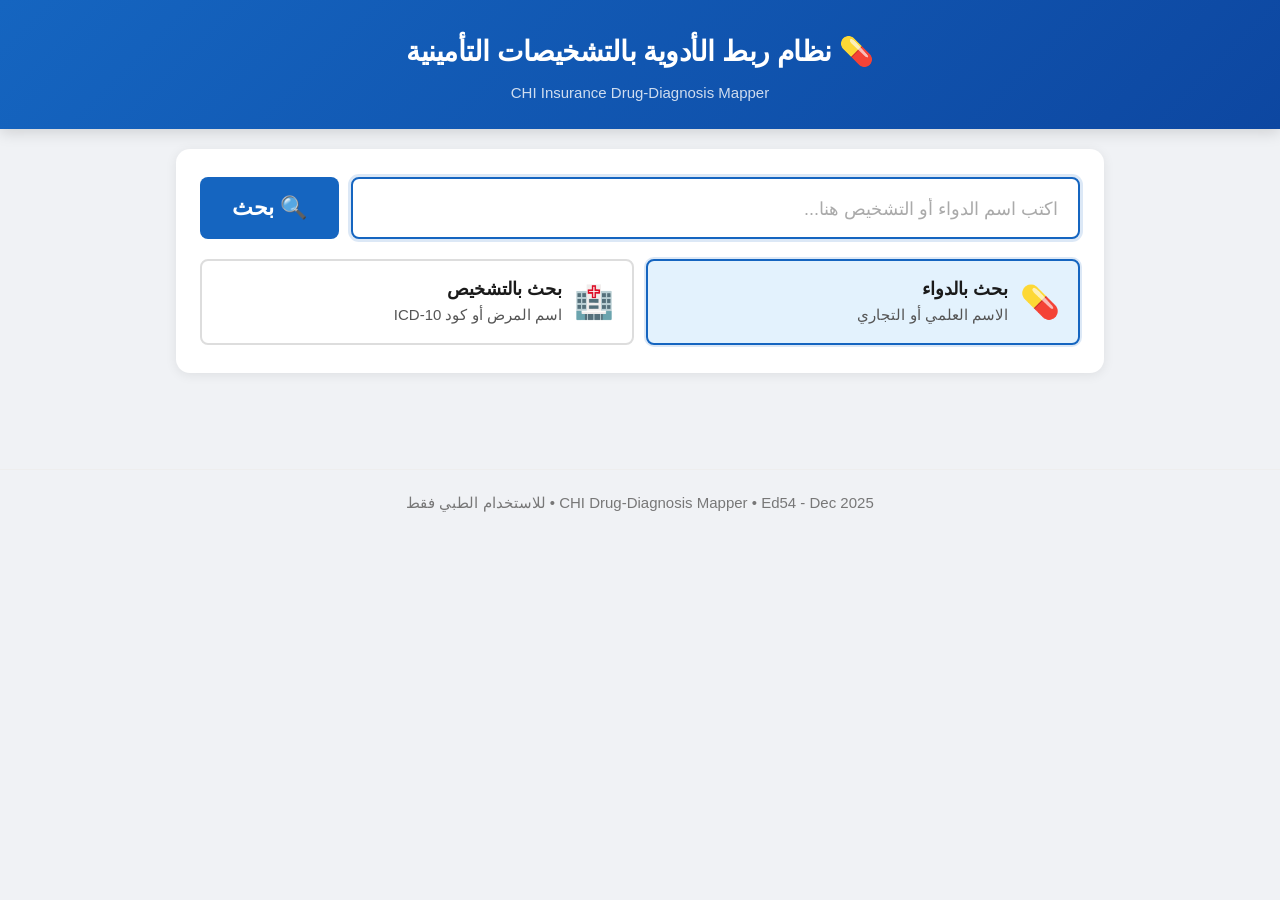
==== templates/index.html @ a1e70a4b "CHI Mapper" ====
<!DOCTYPE html>
<html lang="ar" dir="rtl">
<head>
    <meta charset="UTF-8">
    <meta name="viewport" content="width=device-width, initial-scale=1.0">
    <title>CHI Mapper - نظام ربط الأدوية بالتشخيصات</title>
    <link rel="stylesheet" href="/static/css/style.css">
    <link rel="icon" href="data:image/svg+xml,<svg xmlns='http://www.w3.org/2000/svg' viewBox='0 0 100 100'><text y='.9em' font-size='90'>💊</text></svg>">
</head>
<body>

<!-- ═══ Header ═══ -->
<header id="app-header">
    <div class="header-content">
        <h1>💊 نظام ربط الأدوية بالتشخيصات التأمينية</h1>
        <p class="header-sub">CHI Insurance Drug-Diagnosis Mapper</p>
    </div>
</header>

<!-- ═══ Main Content ═══ -->
<main>

    <!-- Search Section -->
    <section id="search-section">
        <div class="search-card">
            <div class="search-input-wrapper">
                <input
                    type="text"
                    id="search-input"
                    placeholder="اكتب اسم الدواء أو التشخيص هنا..."
                    autocomplete="off"
                    autofocus
                >
                <button id="search-btn" onclick="performSearch()">
                    🔍 بحث
                </button>
            </div>

            <div class="search-type-selector">
                <label class="radio-card selected" id="radio-drug">
                    <input type="radio" name="searchType" value="drug" checked onchange="onTypeChange()">
                    <span class="radio-icon">💊</span>
                    <span class="radio-text">بحث بالدواء<br><small>الاسم العلمي أو التجاري</small></span>
                </label>
                <label class="radio-card" id="radio-indication">
                    <input type="radio" name="searchType" value="indication" onchange="onTypeChange()">
                    <span class="radio-icon">🏥</span>
                    <span class="radio-text">بحث بالتشخيص<br><small>اسم المرض أو كود ICD-10</small></span>
                </label>
            </div>
        </div>

        <!-- Stats bar -->
        <div id="stats-bar" class="stats-bar"></div>
    </section>

    <!-- Loading -->
    <div id="loading" class="loading" style="display:none">
        <div class="spinner"></div>
        <span>جاري البحث...</span>
    </div>

    <!-- Results Section -->
    <section id="results-section" style="display:none">
        <div class="results-header">
            <h2 id="results-title"></h2>
            <button class="btn-back-small" onclick="clearResults()">✕ مسح النتائج</button>
        </div>
        <div id="results-list"></div>
    </section>

    <!-- Detail Section -->
    <section id="detail-section" style="display:none">
        <button class="btn-back" onclick="goBackToResults()">
            ↩ رجوع للنتائج
        </button>
        <div id="detail-content"></div>
    </section>

</main>

<!-- ═══ Footer ═══ -->
<footer>
    <p>CHI Drug-Diagnosis Mapper &bull; Ed54 - Dec 2025 &bull; للاستخدام الطبي فقط</p>
</footer>

<script src="/static/js/app.js"></script>
</body>
</html>
---- static/css/style.css ----
/* ═══════════════════════════════════════════════════════
   CHI Drug-Diagnosis Mapper - Stylesheet
   Designed for elderly doctors: large fonts, high contrast,
   clear layout, RTL support
   ═══════════════════════════════════════════════════════ */

/* ─── Reset & Variables ─────────────────────────────── */
*, *::before, *::after {
    box-sizing: border-box;
    margin: 0;
    padding: 0;
}

:root {
    --primary: #1565c0;
    --primary-light: #e3f2fd;
    --primary-dark: #0d47a1;
    --bg: #f0f2f5;
    --card-bg: #ffffff;
    --text: #1a1a1a;
    --text-secondary: #555;
    --text-light: #777;
    --border: #ddd;
    --border-light: #eee;
    --danger: #c62828;
    --danger-bg: #ffebee;
    --warning: #e65100;
    --warning-bg: #fff3e0;
    --success: #2e7d32;
    --success-bg: #e8f5e9;
    --info: #1565c0;
    --info-bg: #e3f2fd;
    --shadow: 0 2px 12px rgba(0,0,0,0.08);
    --shadow-hover: 0 4px 20px rgba(0,0,0,0.12);
    --radius: 14px;
    --radius-sm: 8px;
    --font-base: 18px;
    --font-lg: 22px;
    --font-xl: 28px;
    --font-xxl: 32px;
    --font-sm: 15px;
    --font-xs: 13px;
    --transition: 0.2s ease;
}

body {
    font-family: 'Segoe UI', 'Tahoma', 'Arial', 'Noto Sans Arabic', sans-serif;
    font-size: var(--font-base);
    background: var(--bg);
    color: var(--text);
    line-height: 1.7;
    direction: rtl;
    min-height: 100vh;
}

/* ─── Header ────────────────────────────────────────── */
header {
    background: linear-gradient(135deg, var(--primary) 0%, var(--primary-dark) 100%);
    color: white;
    text-align: center;
    padding: 28px 20px 24px;
    box-shadow: 0 3px 15px rgba(0,0,0,0.15);
    position: sticky;
    top: 0;
    z-index: 100;
}

header h1 {
    font-size: var(--font-xl);
    font-weight: 700;
    margin-bottom: 4px;
    letter-spacing: -0.5px;
}

header .header-sub {
    font-size: var(--font-sm);
    opacity: 0.8;
    font-weight: 400;
}

/* ─── Main ──────────────────────────────────────────── */
main {
    max-width: 960px;
    margin: 0 auto;
    padding: 20px 16px 40px;
}

/* ─── Search Section ────────────────────────────────── */
.search-card {
    background: var(--card-bg);
    border-radius: var(--radius);
    padding: 28px 24px;
    box-shadow: var(--shadow);
    margin-bottom: 16px;
}

.search-input-wrapper {
    display: flex;
    gap: 12px;
    margin-bottom: 20px;
}

#search-input {
    flex: 1;
    font-size: var(--font-lg);
    padding: 16px 20px;
    border: 2px solid var(--border);
    border-radius: var(--radius-sm);
    outline: none;
    transition: border-color var(--transition);
    direction: auto;
    font-family: inherit;
}

#search-input:focus {
    border-color: var(--primary);
    box-shadow: 0 0 0 3px rgba(21, 101, 192, 0.15);
}

#search-input::placeholder {
    color: #aaa;
    font-size: var(--font-base);
}

#search-btn {
    font-size: var(--font-lg);
    padding: 16px 32px;
    background: var(--primary);
    color: white;
    border: none;
    border-radius: var(--radius-sm);
    cursor: pointer;
    font-weight: 600;
    transition: background var(--transition), transform 0.1s;
    white-space: nowrap;
    font-family: inherit;
}

#search-btn:hover {
    background: var(--primary-dark);
}

#search-btn:active {
    transform: scale(0.97);
}

/* ─── Radio Cards ───────────────────────────────────── */
.search-type-selector {
    display: flex;
    gap: 12px;
}

.radio-card {
    flex: 1;
    display: flex;
    align-items: center;
    gap: 12px;
    padding: 16px 18px;
    border: 2px solid var(--border);
    border-radius: var(--radius-sm);
    cursor: pointer;
    transition: all var(--transition);
    background: white;
}

.radio-card:hover {
    border-color: var(--primary);
    background: var(--primary-light);
}

.radio-card.selected {
    border-color: var(--primary);
    background: var(--primary-light);
    box-shadow: 0 0 0 2px rgba(21, 101, 192, 0.15);
}

.radio-card input[type="radio"] {
    display: none;
}

.radio-icon {
    font-size: 32px;
    line-height: 1;
}

.radio-text {
    font-size: var(--font-base);
    font-weight: 600;
    line-height: 1.4;
}

.radio-text small {
    font-weight: 400;
    color: var(--text-secondary);
    font-size: var(--font-sm);
}

/* ─── Stats Bar ─────────────────────────────────────── */
.stats-bar {
    display: flex;
    gap: 16px;
    justify-content: center;
    flex-wrap: wrap;
}

.stat-item {
    background: var(--card-bg);
    padding: 10px 20px;
    border-radius: var(--radius-sm);
    font-size: var(--font-sm);
    color: var(--text-secondary);
    box-shadow: 0 1px 4px rgba(0,0,0,0.06);
}

.stat-item strong {
    color: var(--primary);
    font-size: var(--font-base);
}

/* ─── Loading ───────────────────────────────────────── */
.loading {
    text-align: center;
    padding: 40px;
    font-size: var(--font-lg);
    color: var(--text-secondary);
}

.spinner {
    width: 40px;
    height: 40px;
    border: 4px solid var(--border);
    border-top-color: var(--primary);
    border-radius: 50%;
    animation: spin 0.8s linear infinite;
    margin: 0 auto 16px;
}

@keyframes spin {
    to { transform: rotate(360deg); }
}

/* ─── Results Section ───────────────────────────────── */
.results-header {
    display: flex;
    justify-content: space-between;
    align-items: center;
    margin-bottom: 16px;
    flex-wrap: wrap;
    gap: 8px;
}

.results-header h2 {
    font-size: var(--font-lg);
    color: var(--text);
}

.btn-back-small {
    font-size: var(--font-sm);
    padding: 8px 16px;
    background: #f5f5f5;
    color: var(--text-secondary);
    border: 1px solid var(--border);
    border-radius: var(--radius-sm);
    cursor: pointer;
    font-family: inherit;
}

.btn-back-small:hover {
    background: #eee;
}

/* ─── Result Cards ──────────────────────────────────── */
.result-card {
    background: var(--card-bg);
    border-radius: var(--radius);
    padding: 20px 24px;
    margin-bottom: 12px;
    box-shadow: var(--shadow);
    cursor: pointer;
    transition: all var(--transition);
    border-right: 5px solid var(--primary);
}

.result-card:hover {
    box-shadow: var(--shadow-hover);
    transform: translateX(-3px);
}

.result-card .drug-name {
    font-size: var(--font-lg);
    font-weight: 700;
    color: var(--primary-dark);
    margin-bottom: 4px;
}

.result-card .drug-details {
    font-size: var(--font-base);
    color: var(--text-secondary);
    margin-bottom: 8px;
}

.result-card .trade-names {
    font-size: var(--font-sm);
    color: var(--text-light);
}

.result-card .trade-names .trade-tag {
    display: inline-block;
    background: #f0f4f8;
    padding: 2px 10px;
    border-radius: 20px;
    margin: 2px 4px 2px 0;
    font-size: var(--font-sm);
    color: var(--text-secondary);
}

.result-card .meta-badge {
    display: inline-block;
    padding: 3px 10px;
    border-radius: 20px;
    font-size: var(--font-xs);
    font-weight: 600;
    margin-top: 6px;
}

.indication-card {
    border-right-color: var(--success);
}

.indication-card .indication-name {
    font-size: var(--font-lg);
    font-weight: 700;
    color: var(--success);
    margin-bottom: 4px;
}

.indication-card .icd-codes {
    font-size: var(--font-base);
    color: var(--text-secondary);
}

.indication-card .icd-tag {
    display: inline-block;
    background: var(--success-bg);
    color: var(--success);
    padding: 2px 10px;
    border-radius: 20px;
    margin: 2px 4px 2px 0;
    font-size: var(--font-sm);
    font-weight: 600;
    font-family: 'Consolas', 'Courier New', monospace;
    direction: ltr;
}

/* ─── Detail Section ────────────────────────────────── */
.btn-back {
    font-size: var(--font-lg);
    padding: 14px 28px;
    background: var(--primary);
    color: white;
    border: none;
    border-radius: var(--radius-sm);
    cursor: pointer;
    font-weight: 600;
    margin-bottom: 20px;
    transition: background var(--transition);
    font-family: inherit;
}

.btn-back:hover {
    background: var(--primary-dark);
}

/* Drug Detail Header */
.detail-header {
    background: var(--card-bg);
    border-radius: var(--radius);
    padding: 24px 28px;
    box-shadow: var(--shadow);
    margin-bottom: 20px;
    border-right: 6px solid var(--primary);
}

.detail-header .detail-name {
    font-size: var(--font-xxl);
    font-weight: 700;
    color: var(--primary-dark);
    margin-bottom: 8px;
}

.detail-header .detail-info {
    display: flex;
    flex-wrap: wrap;
    gap: 16px;
    font-size: var(--font-base);
    color: var(--text-secondary);
}

.detail-header .detail-info .info-item {
    display: flex;
    align-items: center;
    gap: 6px;
}

.detail-header .detail-info .info-label {
    font-weight: 600;
    color: var(--text);
}

/* ─── Section Headers ───────────────────────────────── */
.section-title {
    font-size: var(--font-lg);
    font-weight: 700;
    color: var(--text);
    margin: 24px 0 14px;
    padding-bottom: 8px;
    border-bottom: 3px solid var(--primary);
    display: flex;
    align-items: center;
    gap: 8px;
}

/* ─── Indication Detail Card ────────────────────────── */
.indication-detail-card {
    background: var(--card-bg);
    border-radius: var(--radius);
    padding: 20px 24px;
    margin-bottom: 14px;
    box-shadow: var(--shadow);
    border-right: 4px solid var(--success);
}

.indication-detail-card .ind-name {
    font-size: var(--font-lg);
    font-weight: 700;
    color: var(--success);
    margin-bottom: 8px;
}

.indication-detail-card .ind-icd {
    margin-bottom: 12px;
}

/* ─── Prescribing Edits Badges ──────────────────────── */
.edits-row {
    display: flex;
    flex-wrap: wrap;
    gap: 8px;
    margin: 10px 0;
}

.edit-badge {
    display: inline-flex;
    align-items: center;
    gap: 6px;
    padding: 6px 14px;
    border-radius: 8px;
    font-size: var(--font-sm);
    font-weight: 600;
    line-height: 1.3;
}

.edit-badge.danger {
    background: var(--danger-bg);
    color: var(--danger);
    border: 1px solid #ffcdd2;
}

.edit-badge.warning {
    background: var(--warning-bg);
    color: var(--warning);
    border: 1px solid #ffe0b2;
}

.edit-badge.info {
    background: var(--info-bg);
    color: var(--info);
    border: 1px solid #bbdefb;
}

.edit-badge.success {
    background: var(--success-bg);
    color: var(--success);
    border: 1px solid #c8e6c9;
}

/* ─── Notes Box ─────────────────────────────────────── */
.notes-box {
    background: #fffde7;
    border: 1px solid #fff9c4;
    border-radius: var(--radius-sm);
    padding: 14px 18px;
    margin: 10px 0;
    font-size: var(--font-base);
    line-height: 1.8;
    color: #5d4037;
    white-space: pre-wrap;
    word-break: break-word;
}

.notes-box .notes-label {
    font-weight: 700;
    color: var(--warning);
    display: block;
    margin-bottom: 6px;
    font-size: var(--font-base);
}

/* ─── MDD & Info Grid ───────────────────────────────── */
.info-grid {
    display: grid;
    grid-template-columns: repeat(auto-fit, minmax(200px, 1fr));
    gap: 10px;
    margin: 10px 0;
}

.info-box {
    background: #f8f9fa;
    border-radius: var(--radius-sm);
    padding: 12px 16px;
    border: 1px solid var(--border-light);
}

.info-box .info-box-label {
    font-size: var(--font-sm);
    color: var(--text-light);
    margin-bottom: 2px;
}

.info-box .info-box-value {
    font-size: var(--font-base);
    font-weight: 600;
    color: var(--text);
}

/* ─── Product Cards ─────────────────────────────────── */
.product-card {
    background: var(--card-bg);
    border-radius: var(--radius);
    padding: 18px 22px;
    margin-bottom: 10px;
    box-shadow: 0 1px 6px rgba(0,0,0,0.06);
    border-right: 4px solid var(--info);
    display: flex;
    flex-wrap: wrap;
    justify-content: space-between;
    align-items: flex-start;
    gap: 12px;
}

.product-card .product-main {
    flex: 1;
    min-width: 250px;
}

.product-card .product-name {
    font-size: var(--font-lg);
    font-weight: 700;
    color: var(--text);
    margin-bottom: 4px;
}

.product-card .product-meta {
    font-size: var(--font-sm);
    color: var(--text-secondary);
    line-height: 1.6;
}

.product-card .product-price {
    font-size: var(--font-xl);
    font-weight: 700;
    color: var(--primary);
    white-space: nowrap;
}

.product-card .product-price small {
    font-size: var(--font-sm);
    font-weight: 400;
    color: var(--text-light);
}

.product-type-badge {
    display: inline-block;
    padding: 2px 10px;
    border-radius: 12px;
    font-size: var(--font-xs);
    font-weight: 600;
}

.product-type-badge.nce {
    background: #e8eaf6;
    color: #283593;
}

.product-type-badge.generic {
    background: #e8f5e9;
    color: #2e7d32;
}

.product-type-badge.biological {
    background: #fce4ec;
    color: #c62828;
}

/* ─── Patient Type Badge ────────────────────────────── */
.ip-badge {
    display: inline-block;
    background: #f3e5f5;
    color: #7b1fa2;
    padding: 3px 12px;
    border-radius: 12px;
    font-size: var(--font-xs);
    font-weight: 600;
}

/* ─── Drug Card in Indication View ──────────────────── */
.drug-in-indication-card {
    background: var(--card-bg);
    border-radius: var(--radius);
    padding: 20px 24px;
    margin-bottom: 14px;
    box-shadow: var(--shadow);
    border-right: 4px solid var(--primary);
}

.drug-in-indication-card .drug-card-header {
    display: flex;
    justify-content: space-between;
    align-items: flex-start;
    flex-wrap: wrap;
    gap: 8px;
    margin-bottom: 10px;
}

.drug-in-indication-card .drug-card-name {
    font-size: var(--font-lg);
    font-weight: 700;
    color: var(--primary-dark);
}

.drug-in-indication-card .drug-card-info {
    font-size: var(--font-base);
    color: var(--text-secondary);
}

.drug-trade-names {
    margin-top: 10px;
    padding-top: 10px;
    border-top: 1px dashed var(--border);
}

.drug-trade-names .trade-label {
    font-size: var(--font-sm);
    color: var(--text-light);
    margin-bottom: 6px;
    font-weight: 600;
}

.mini-product {
    display: inline-flex;
    align-items: center;
    gap: 6px;
    background: #f8f9fa;
    padding: 5px 12px;
    border-radius: 8px;
    margin: 3px 4px 3px 0;
    font-size: var(--font-sm);
    border: 1px solid var(--border-light);
}

.mini-product .mini-price {
    font-weight: 700;
    color: var(--primary);
}

/* ─── No Results ────────────────────────────────────── */
.no-results {
    text-align: center;
    padding: 50px 20px;
    color: var(--text-light);
    font-size: var(--font-lg);
}

.no-results .no-results-icon {
    font-size: 64px;
    display: block;
    margin-bottom: 16px;
}

/* ─── Footer ────────────────────────────────────────── */
footer {
    text-align: center;
    padding: 20px;
    color: var(--text-light);
    font-size: var(--font-sm);
    border-top: 1px solid var(--border-light);
    margin-top: 40px;
}

/* ─── Responsive ────────────────────────────────────── */
@media (max-width: 700px) {
    :root {
        --font-base: 16px;
        --font-lg: 20px;
        --font-xl: 24px;
        --font-xxl: 28px;
    }

    .search-input-wrapper {
        flex-direction: column;
    }

    .search-type-selector {
        flex-direction: column;
    }

    .detail-header .detail-info {
        flex-direction: column;
        gap: 8px;
    }

    .product-card {
        flex-direction: column;
    }

    .product-card .product-price {
        font-size: var(--font-lg);
    }

    main {
        padding: 12px 10px 30px;
    }

    header {
        padding: 18px 12px;
    }

    header h1 {
        font-size: var(--font-lg);
    }
}

/* ─── Scrollbar ─────────────────────────────────────── */
::-webkit-scrollbar {
    width: 10px;
}
::-webkit-scrollbar-track {
    background: #f1f1f1;
}
::-webkit-scrollbar-thumb {
    background: #c1c1c1;
    border-radius: 10px;
}
::-webkit-scrollbar-thumb:hover {
    background: #a1a1a1;
}

/* ─── Utilities ─────────────────────────────────────── */
.text-danger { color: var(--danger); }
.text-warning { color: var(--warning); }
.text-success { color: var(--success); }
.text-info { color: var(--info); }
.text-secondary { color: var(--text-secondary); }
.ltr { direction: ltr; text-align: left; }
.mt-8 { margin-top: 8px; }
.mt-12 { margin-top: 12px; }
.mb-8 { margin-bottom: 8px; }
.fw-bold { font-weight: 700; }
.fs-sm { font-size: var(--font-sm); }
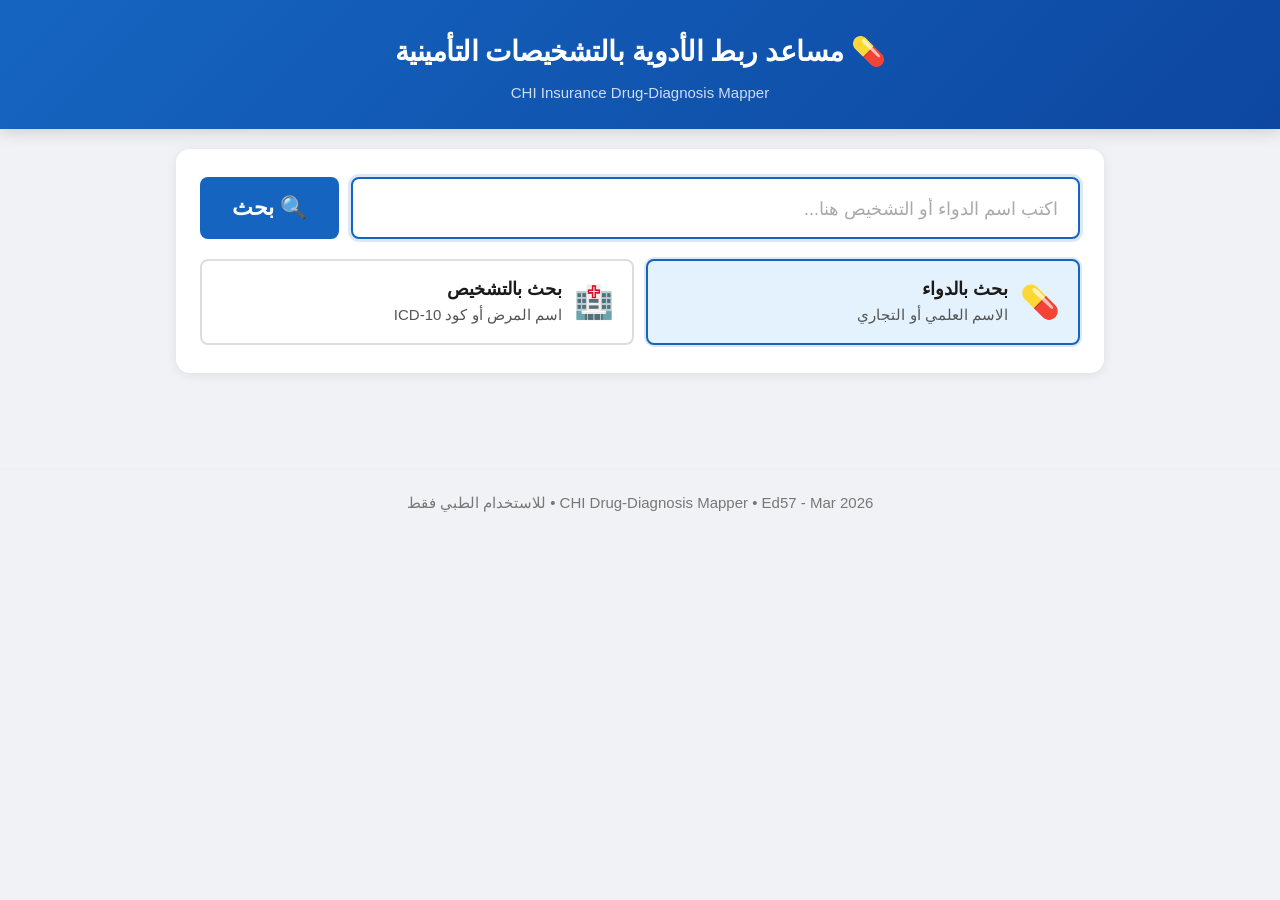
==== commit 7ea4ade4: "fix: Update title and footer text for clarity and accuracy" ====
--- a/templates/index.html
+++ b/templates/index.html
@@ -3,7 +3,7 @@
 <head>
     <meta charset="UTF-8">
     <meta name="viewport" content="width=device-width, initial-scale=1.0">
-    <title>CHI Mapper - نظام ربط الأدوية بالتشخيصات</title>
+    <title>CHI Mapper - مساعد ربط الأدوية بالتشخيصات</title>
     <link rel="stylesheet" href="/static/css/style.css">
     <link rel="icon" href="data:image/svg+xml,<svg xmlns='http://www.w3.org/2000/svg' viewBox='0 0 100 100'><text y='.9em' font-size='90'>💊</text></svg>">
 </head>
@@ -12,7 +12,7 @@
 <!-- ═══ Header ═══ -->
 <header id="app-header">
     <div class="header-content">
-        <h1>💊 نظام ربط الأدوية بالتشخيصات التأمينية</h1>
+        <h1>💊 مساعد ربط الأدوية بالتشخيصات التأمينية</h1>
         <p class="header-sub">CHI Insurance Drug-Diagnosis Mapper</p>
     </div>
 </header>
@@ -50,6 +50,32 @@
             </div>
         </div>
 
+        <!-- Filter Bar -->
+        <div id="filter-bar" class="filter-bar" style="display:none">
+            <div class="filter-group">
+                <label class="filter-label" for="specialty-filter">🏥 التخصص</label>
+                <select id="specialty-filter" class="filter-select" onchange="onFilterChange()">
+                    <option value="">جميع التخصصات</option>
+                </select>
+            </div>
+            <div class="filter-group">
+                <label class="filter-label" for="sort-filter">📊 الترتيب</label>
+                <select id="sort-filter" class="filter-select" onchange="onFilterChange()">
+                    <option value="default">افتراضي</option>
+                    <option value="fewest-edits">الأقل قيوداً</option>
+                    <option value="alpha">أبجدي (A-Z)</option>
+                    <option value="most-products">الأكثر منتجات</option>
+                </select>
+            </div>
+            <div class="filter-group">
+                <label class="toggle-label">
+                    <input type="checkbox" id="hide-ip-filter" onchange="onFilterChange()">
+                    <span class="toggle-text">إخفاء أدوية الداخلي (IP)</span>
+                </label>
+            </div>
+            <button class="filter-clear-btn" onclick="clearFilters()" title="مسح الفلاتر">✕ مسح</button>
+        </div>
+
         <!-- Stats bar -->
         <div id="stats-bar" class="stats-bar"></div>
     </section>
@@ -81,7 +107,7 @@
 
 <!-- ═══ Footer ═══ -->
 <footer>
-    <p>CHI Drug-Diagnosis Mapper &bull; Ed54 - Dec 2025 &bull; للاستخدام الطبي فقط</p>
+    <p>CHI Drug-Diagnosis Mapper &bull; Ed57 - Mar 2026 &bull; للاستخدام الطبي فقط</p>
 </footer>
 
 <script src="/static/js/app.js"></script>
--- a/static/css/style.css
+++ b/static/css/style.css
@@ -687,6 +687,131 @@
     margin-bottom: 16px;
 }
 
+/* ─── Filter Bar ────────────────────────────────────── */
+.filter-bar {
+    display: flex;
+    flex-wrap: wrap;
+    gap: 14px;
+    align-items: flex-end;
+    padding: 16px 22px;
+    margin-top: 14px;
+    background: linear-gradient(135deg, #f0f4ff 0%, #e8f0fe 100%);
+    border-radius: var(--radius);
+    border: 1px solid var(--border-light);
+    box-shadow: 0 1px 4px rgba(0,0,0,0.04);
+}
+
+.filter-group {
+    display: flex;
+    flex-direction: column;
+    gap: 4px;
+    min-width: 160px;
+}
+
+.filter-label {
+    font-size: var(--font-sm);
+    font-weight: 600;
+    color: var(--text-secondary);
+}
+
+.filter-select {
+    font-family: inherit;
+    font-size: var(--font-base);
+    padding: 10px 14px;
+    border: 1px solid var(--border);
+    border-radius: var(--radius-sm);
+    background: white;
+    color: var(--text);
+    cursor: pointer;
+    direction: rtl;
+    min-width: 180px;
+    appearance: auto;
+}
+
+.filter-select:focus {
+    outline: none;
+    border-color: var(--primary);
+    box-shadow: 0 0 0 3px rgba(25, 118, 210, 0.12);
+}
+
+.toggle-label {
+    display: flex;
+    align-items: center;
+    gap: 8px;
+    cursor: pointer;
+    font-size: var(--font-base);
+    padding: 10px 14px;
+    background: white;
+    border: 1px solid var(--border);
+    border-radius: var(--radius-sm);
+    transition: all 0.2s;
+    white-space: nowrap;
+    user-select: none;
+}
+
+.toggle-label:hover {
+    border-color: var(--primary);
+}
+
+.toggle-label input[type="checkbox"] {
+    width: 20px;
+    height: 20px;
+    cursor: pointer;
+    accent-color: var(--primary);
+}
+
+.toggle-text {
+    color: var(--text);
+    font-weight: 500;
+}
+
+.filter-clear-btn {
+    font-family: inherit;
+    font-size: var(--font-sm);
+    padding: 10px 18px;
+    border: 1px solid var(--border);
+    border-radius: var(--radius-sm);
+    background: white;
+    color: var(--text-light);
+    cursor: pointer;
+    transition: all 0.2s;
+    white-space: nowrap;
+}
+
+.filter-clear-btn:hover {
+    background: #fff0f0;
+    color: var(--danger);
+    border-color: var(--danger);
+}
+
+.filter-note {
+    font-size: var(--font-sm);
+    color: var(--text-light);
+    font-weight: 400;
+}
+
+/* ─── Specialty Tags ────────────────────────────────── */
+.specialty-tags-row {
+    display: flex;
+    flex-wrap: wrap;
+    gap: 6px;
+    margin-top: 4px;
+}
+
+.specialty-tag {
+    display: inline-flex;
+    align-items: center;
+    gap: 4px;
+    padding: 3px 10px;
+    border-radius: 12px;
+    font-size: var(--font-xs);
+    font-weight: 600;
+    background: #e8eaf6;
+    color: #283593;
+    border: 1px solid #c5cae9;
+    white-space: nowrap;
+}
+
 /* ─── Footer ────────────────────────────────────────── */
 footer {
     text-align: center;
@@ -712,6 +837,19 @@
 
     .search-type-selector {
         flex-direction: column;
+    }
+
+    .filter-bar {
+        flex-direction: column;
+        gap: 10px;
+    }
+
+    .filter-group {
+        min-width: 100%;
+    }
+
+    .filter-select {
+        min-width: 100%;
     }
 
     .detail-header .detail-info {
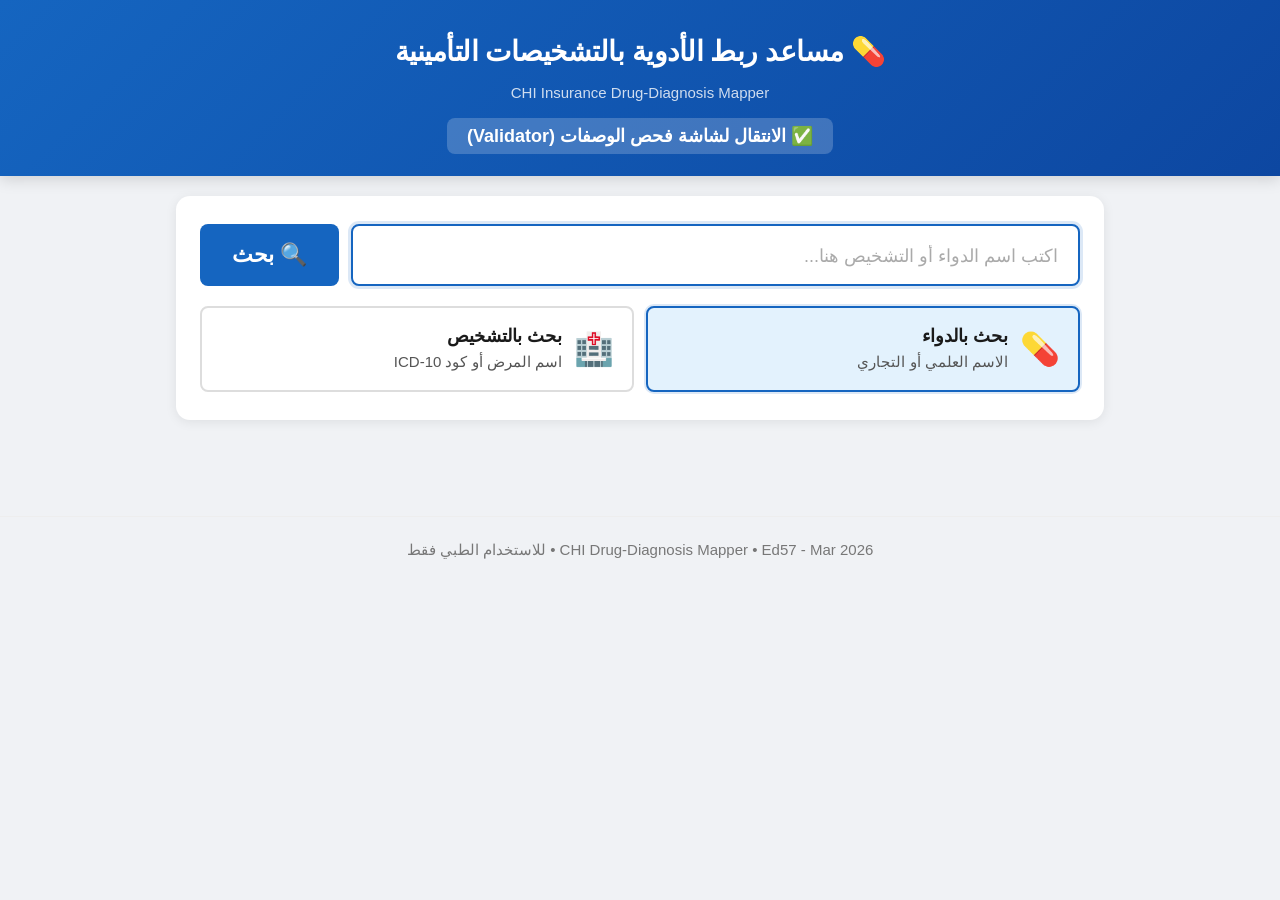
==== commit df73db5a: "refactor: move legacy data processor to separate file and implement regression testing suite" ====
--- a/templates/index.html
+++ b/templates/index.html
@@ -14,6 +14,9 @@
     <div class="header-content">
         <h1>💊 مساعد ربط الأدوية بالتشخيصات التأمينية</h1>
         <p class="header-sub">CHI Insurance Drug-Diagnosis Mapper</p>
+        <div style="margin-top: 16px;">
+            <a href="/validator" style="background: rgba(255,255,255,0.2); color: white; text-decoration: none; padding: 8px 20px; border-radius: var(--radius-sm); font-weight: bold; font-size: var(--font-base);">✅ الانتقال لشاشة فحص الوصفات (Validator)</a>
+        </div>
     </div>
 </header>
 
@@ -105,9 +108,28 @@
 
 </main>
 
+<!-- ═══ Changelog Panel ═══ -->
+<div id="changelog-overlay" class="changelog-overlay" onclick="closeChangelog()" style="display:none"></div>
+<aside id="changelog-panel" class="changelog-panel" style="display:none">
+    <div class="changelog-header">
+        <h2>📋 سجل التحديثات</h2>
+        <button class="changelog-close" onclick="closeChangelog()">✕</button>
+    </div>
+    <div id="changelog-content" class="changelog-content">
+        <div class="loading"><div class="spinner"></div><span>جاري التحميل...</span></div>
+    </div>
+</aside>
+
 <!-- ═══ Footer ═══ -->
 <footer>
-    <p>CHI Drug-Diagnosis Mapper &bull; Ed57 - Mar 2026 &bull; للاستخدام الطبي فقط</p>
+    <p>
+        CHI Drug-Diagnosis Mapper &bull; Ed57 - Mar 2026 &bull; للاستخدام الطبي فقط
+        <br>
+        <span id="footer-update-info" class="footer-update-info"></span>
+        <button id="changelog-btn" class="changelog-btn" onclick="openChangelog()" style="display:none">
+            📋 سجل التحديثات
+        </button>
+    </p>
 </footer>
 
 <script src="/static/js/app.js"></script>
--- a/static/css/style.css
+++ b/static/css/style.css
@@ -905,3 +905,243 @@
 .mb-8 { margin-bottom: 8px; }
 .fw-bold { font-weight: 700; }
 .fs-sm { font-size: var(--font-sm); }
+
+/* ─── Changelog Panel ───────────────────────────────── */
+.changelog-overlay {
+    position: fixed;
+    top: 0;
+    left: 0;
+    right: 0;
+    bottom: 0;
+    background: rgba(0, 0, 0, 0.5);
+    z-index: 999;
+    animation: fadeIn 0.2s ease;
+}
+
+.changelog-panel {
+    position: fixed;
+    top: 0;
+    right: 0;
+    width: min(480px, 90vw);
+    height: 100vh;
+    background: var(--card-bg);
+    box-shadow: -4px 0 30px rgba(0, 0, 0, 0.2);
+    z-index: 1000;
+    display: flex;
+    flex-direction: column;
+    animation: slideInRight 0.3s ease;
+    overflow: hidden;
+}
+
+@keyframes slideInRight {
+    from { transform: translateX(100%); }
+    to { transform: translateX(0); }
+}
+
+@keyframes fadeIn {
+    from { opacity: 0; }
+    to { opacity: 1; }
+}
+
+.changelog-header {
+    display: flex;
+    justify-content: space-between;
+    align-items: center;
+    padding: 20px 24px;
+    background: linear-gradient(135deg, var(--primary) 0%, var(--primary-dark) 100%);
+    color: white;
+    flex-shrink: 0;
+}
+
+.changelog-header h2 {
+    font-size: var(--font-lg);
+    margin: 0;
+}
+
+.changelog-close {
+    background: rgba(255, 255, 255, 0.2);
+    border: none;
+    color: white;
+    font-size: 20px;
+    width: 36px;
+    height: 36px;
+    border-radius: 50%;
+    cursor: pointer;
+    display: flex;
+    align-items: center;
+    justify-content: center;
+    transition: background var(--transition);
+}
+
+.changelog-close:hover {
+    background: rgba(255, 255, 255, 0.35);
+}
+
+.changelog-content {
+    flex: 1;
+    overflow-y: auto;
+    padding: 20px 24px;
+}
+
+.changelog-edition-title {
+    font-size: var(--font-lg);
+    font-weight: 700;
+    color: var(--primary);
+    margin-bottom: 4px;
+}
+
+.changelog-date {
+    font-size: var(--font-sm);
+    color: var(--text-secondary);
+    margin-bottom: 20px;
+}
+
+.changelog-section {
+    margin-bottom: 24px;
+}
+
+.changelog-section-title {
+    font-size: var(--font-base);
+    font-weight: 700;
+    color: var(--text);
+    margin-bottom: 12px;
+    padding-bottom: 6px;
+    border-bottom: 2px solid var(--border-light);
+}
+
+.changelog-stats-grid {
+    display: grid;
+    grid-template-columns: repeat(auto-fill, minmax(140px, 1fr));
+    gap: 10px;
+    margin-bottom: 8px;
+}
+
+.changelog-stat-card {
+    background: var(--bg);
+    border-radius: var(--radius-sm);
+    padding: 12px;
+    text-align: center;
+}
+
+.changelog-stat-card .stat-label {
+    font-size: var(--font-sm);
+    color: var(--text-secondary);
+    margin-bottom: 4px;
+}
+
+.changelog-stat-card .stat-values {
+    font-size: var(--font-sm);
+    color: var(--text);
+    direction: ltr;
+    margin-bottom: 4px;
+}
+
+.changelog-stat-card .stat-diff {
+    font-size: var(--font-base);
+    font-weight: 700;
+    direction: ltr;
+}
+
+.changelog-stat-card .stat-diff.positive { color: var(--success); }
+.changelog-stat-card .stat-diff.negative { color: var(--danger); }
+.changelog-stat-card .stat-diff.neutral { color: var(--text-secondary); }
+
+.changelog-items {
+    display: flex;
+    flex-direction: column;
+    gap: 6px;
+}
+
+.changelog-item {
+    display: flex;
+    align-items: flex-start;
+    gap: 10px;
+    padding: 10px 14px;
+    border-radius: var(--radius-sm);
+    transition: background var(--transition);
+}
+
+.changelog-item:hover {
+    background: var(--bg);
+}
+
+.changelog-item .item-icon {
+    font-size: 18px;
+    line-height: 1.4;
+    flex-shrink: 0;
+}
+
+.changelog-item .item-name {
+    font-size: var(--font-sm);
+    font-weight: 600;
+    color: var(--text);
+    direction: ltr;
+    text-align: left;
+}
+
+.changelog-item .item-detail {
+    font-size: var(--font-xs);
+    color: var(--text-secondary);
+    margin-top: 2px;
+    direction: ltr;
+    text-align: left;
+}
+
+.changelog-item.new-item {
+    border-right: 3px solid var(--success);
+}
+
+.changelog-item.removed-item {
+    border-right: 3px solid var(--danger);
+    opacity: 0.8;
+}
+
+.changelog-more {
+    padding: 8px 14px;
+    font-size: var(--font-sm);
+    color: var(--text-secondary);
+    font-style: italic;
+}
+
+.changelog-empty {
+    text-align: center;
+    padding: 40px 20px;
+    color: var(--text-secondary);
+    font-size: var(--font-base);
+}
+
+/* Footer update info & button */
+.footer-update-info {
+    font-size: var(--font-xs);
+    color: var(--text-light);
+    display: block;
+    margin-top: 4px;
+}
+
+.changelog-btn {
+    background: var(--primary);
+    color: white;
+    border: none;
+    border-radius: 20px;
+    padding: 6px 18px;
+    font-size: var(--font-xs);
+    cursor: pointer;
+    margin-top: 8px;
+    transition: background var(--transition);
+    font-family: inherit;
+}
+
+.changelog-btn:hover {
+    background: var(--primary-dark);
+}
+
+/* Responsive changelog */
+@media (max-width: 700px) {
+    .changelog-panel {
+        width: 100vw;
+    }
+
+    .changelog-stats-grid {
+        grid-template-columns: repeat(2, 1fr);
+    }
+}
